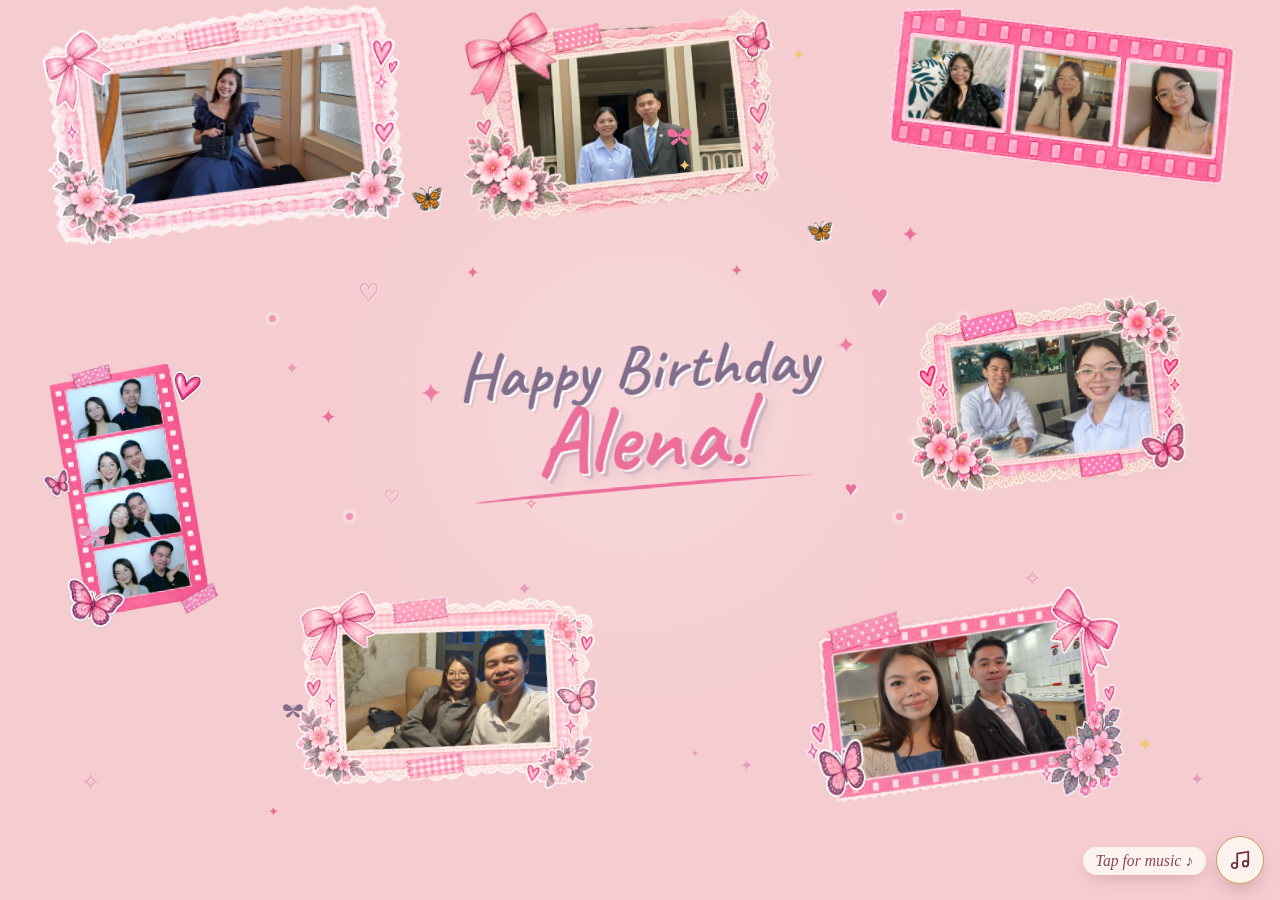
==== Scrapbook.html @ 2e059bf1 "Birthday gift website" ====
<!DOCTYPE html>
<html lang="en">
<head>
<meta charset="UTF-8">
<meta name="viewport" content="width=device-width, initial-scale=1.0">

<title>Happy Birthday Alena!</title>

<link rel="preconnect" href="https://fonts.googleapis.com">
<link rel="preconnect" href="https://fonts.gstatic.com" crossorigin>

<link
    href="https://fonts.googleapis.com/css2?family=Caveat:wght@500;600;700&family=Nunito:wght@400;600;700&display=swap"
    rel="stylesheet"
>

<style>

/* ============================================================
   HAPPY BIRTHDAY ALENA
   ALIVE SCRAPBOOK VERSION
   ============================================================ */


/* ============================================================
   COLORS
   ============================================================ */

:root {
    --purple: #826E8B;
    --pink: #EB6E9B;
    --rose: #E69CBA;
    --blush: #F4B3C7;
    --pale: #F5CDD0;
    --white: #ffffff;
}


/* ============================================================
   RESET
   ============================================================ */

* {
    box-sizing: border-box;
}

html,
body {
    margin: 0;
    padding: 0;

    width: 100%;
    height: 100%;

    overflow: hidden;
}

body {
    background: var(--pale);
    font-family: 'Nunito', sans-serif;
}
/* =========================
   BACK TO HOME BUTTON
   ========================= */

.back-button {
  position: fixed;
  top: 24px;
  left: 24px;
  z-index: 9999;

  display: inline-flex;
  align-items: center;
  gap: 8px;

  padding: 10px 18px;

  border: 1px solid rgba(139, 63, 82, 0.25);
  border-radius: 999px;

  background: rgba(255, 248, 249, 0.82);
  backdrop-filter: blur(10px);

  color: #8b3f52;

  font-family: 'Cormorant Garamond', serif;
  font-size: 16px;
  text-decoration: none;

  box-shadow: 0 5px 18px rgba(107, 44, 57, 0.12);

  transition:
    transform 0.3s ease,
    background 0.3s ease,
    box-shadow 0.3s ease;
}

.back-button span:first-child {
  font-family: Arial, sans-serif;
  font-size: 19px;
  line-height: 1;
}

.back-button:hover {
  transform: translateX(-3px);

  background: rgba(255, 255, 255, 0.95);

  box-shadow:
    0 8px 24px rgba(107, 44, 57, 0.18);
}

.back-button:active {
  transform: scale(0.96);
}

/* ============================================================
   MAIN SCRAPBOOK
   ============================================================ */

.scrapbook {
    position: relative;

    width: 100vw;
    height: 100vh;

    overflow: hidden;

    isolation: isolate;

    background: var(--pale);
}


/* ============================================================
   BACKGROUND
   ============================================================ */

.background-image {
    position: absolute;

    inset: -2%;

    width: 104%;
    height: 104%;

    z-index: 0;

    background-image: url("images/background.png");

    background-position: center center;
    background-repeat: no-repeat;
    background-size: cover;

    transform-origin: center;

    animation:
        backgroundReveal 1.4s ease-out both,
        backgroundBreath 14s ease-in-out 1.4s infinite alternate;
}


/* ============================================================
   SOFT PINK LIGHT OVERLAY
   ============================================================ */

.scrapbook::before {
    content: "";

    position: absolute;

    inset: 0;

    z-index: 1;

    pointer-events: none;

    background:
        radial-gradient(
            circle at 50% 45%,
            rgba(255,255,255,.22),
            transparent 38%
        );

    animation: softLight 6s ease-in-out infinite alternate;
}


/* ============================================================
   PHOTO AREA
   ============================================================ */

.mobile-flow {
    position: relative;

    width: 100%;
    height: 100%;

    z-index: 3;
}


/* ============================================================
   PHOTO BASE
   ============================================================ */

.photo {
    position: absolute;

    z-index: 4;

    opacity: 0;

    will-change: transform, opacity;

    animation:
        photoEnter .9s cubic-bezier(.18,.89,.32,1.28) forwards;
}


/*
   IMPORTANT:

   .photo handles the entrance animation.

   .photo-float handles the continuous floating animation.

   This prevents the two transforms from fighting each other.
*/

.photo-float {
    width: 100%;

    will-change: transform;

    animation:
        gentleFloat 5s ease-in-out infinite;
}


/* ============================================================
   PHOTOS

   The images already contain their scrapbook frames.
   Therefore no additional border/frame is added.
   ============================================================ */

.photo img {
    display: block;

    width: 100%;
    height: auto;

    max-width: none;

    border: none;
    border-radius: 0;
    box-shadow: none;
    filter: none;

    object-fit: contain;
}


/* ============================================================
   TOP LEFT — PHOTO 7
   ============================================================ */

.photo7 {
    left: 3.5%;
    top: 1%;

    width: 28%;

    z-index: 4;

    transform:
        translate(-60px, -30px)
        rotate(-2deg)
        scale(.88);

    animation-delay: .65s;
}

.photo7 .photo-float {
    animation-duration: 5.8s;
    animation-delay: 3.0s;
}


/* ============================================================
   TOP CENTER — PHOTO 5
   ============================================================ */

.photo5 {
    left: 36%;
    top: 1%;

    width: 25%;

    z-index: 4;

    transform:
        translateY(-55px)
        rotate(-1deg)
        scale(.88);

    animation-delay: .85s;
}

.photo5 .photo-float {
    animation-duration: 6.5s;
    animation-delay: 3.2s;
}


/* ============================================================
   TOP RIGHT — PHOTO 1
   ============================================================ */

.photo1 {
    left: 69%;
    top: -3%;

    width: 28%;

    z-index: 4;

    transform:
        translate(60px, -30px)
        rotate(2deg)
        scale(.88);

    animation-delay: 1.05s;
}

.photo1 .photo-float {
    animation-duration: 5.5s;
    animation-delay: 3.4s;
}


/* ============================================================
   LEFT MIDDLE — PHOTO 6
   ============================================================ */

.photo6 {
    left: 3%;
    top: 40%;

    width: 14%;

    z-index: 5;

    transform:
        translate(-60px, 25px)
        rotate(-4deg)
        scale(.88);

    animation-delay: 1.25s;
}

.photo6 .photo-float {
    animation-duration: 6.8s;
    animation-delay: 3.6s;
}


/* ============================================================
   RIGHT MIDDLE — PHOTO 2
   ============================================================ */

.photo2 {
    left: 71%;
    top: 32%;

    width: 22%;

    z-index: 4;

    transform:
        translate(60px, 20px)
        rotate(2deg)
        scale(.88);

    animation-delay: 1.45s;
}

.photo2 .photo-float {
    animation-duration: 5.9s;
    animation-delay: 3.1s;
}


/* ============================================================
   BOTTOM LEFT — PHOTO 3
   ============================================================ */

.photo3 {
    left: 23%;
    top: 60%;

    width: 24%;

    z-index: 4;

    transform:
        translate(-40px, 50px)
        rotate(3deg)
        scale(.88);

    animation-delay: 1.65s;
}

.photo3 .photo-float {
    animation-duration: 6.3s;
    animation-delay: 3.7s;
}


/* ============================================================
   BOTTOM RIGHT — PHOTO 4
   ============================================================ */

.photo4 {
    left: 62%;
    top: 65%;

    width: 27%;

    z-index: 4;

    transform:
        translate(50px, 50px)
        rotate(-2deg)
        scale(.88);

    animation-delay: 1.85s;
}

.photo4 .photo-float {
    animation-duration: 5.7s;
    animation-delay: 3.3s;
}


/* ============================================================
   CENTER BIRTHDAY TITLE
   ============================================================ */

.title-block {
    position: absolute;

    left: 31%;
    top: 38%;

    width: 38%;

    z-index: 20;

    text-align: center;

    pointer-events: none;

    opacity: 0;

    transform:
        translateY(20px)
        scale(.72)
        rotate(-3deg);

    animation:
        titleReveal 1.2s cubic-bezier(.17,.89,.32,1.25)
        3s forwards;
}


/* ============================================================
   TITLE FLOAT
   ============================================================ */

.title-inner {
    animation:
        titleFloat 5s ease-in-out 4.5s infinite;
}


/* ============================================================
   TITLE TEXT
   ============================================================ */

.title-line {
    margin: 0;

    font-family: 'Caveat', cursive;

    font-weight: 700;

    line-height: .82;

    letter-spacing: 1px;

    white-space: nowrap;
}


/* Happy Birthday */

.title-line--1 {
    font-size: clamp(
        38px,
        5vw,
        76px
    );

    color: var(--purple);

    text-shadow:
        2px 2px 0 rgba(255,255,255,.95),
        4px 4px 0 rgba(130,110,139,.15);
}


/* Alena */

.title-line--2 {
    margin-top: 5px;

    font-size: clamp(
        60px,
        7.5vw,
        115px
    );

    color: var(--pink);

    text-shadow:
        2px 2px 0 rgba(255,255,255,.95),
        5px 5px 0 rgba(130,110,139,.25),
        7px 7px 12px rgba(130,110,139,.15);
}


/* ============================================================
   TITLE UNDERLINE
   ============================================================ */

.birthday-underline {
    position: relative;

    width: 70%;
    height: 12px;

    margin: 5px auto 0;

    overflow: hidden;
}

.birthday-underline::after {
    content: "";

    position: absolute;

    left: 50%;
    top: 2px;

    width: 100%;
    height: 5px;

    border-radius: 50%;

    border-top: 4px solid var(--pink);

    transform:
        translateX(-50%)
        rotate(-2deg)
        scaleX(0);

    transform-origin: center;

    animation:
        underlineDraw .7s ease-out 3.65s forwards;
}


/* ============================================================
   TITLE SPARKLES
   ============================================================ */

.title-block::before,
.title-block::after {
    content: "✦";

    position: absolute;

    color: var(--pink);

    font-family: 'Caveat', cursive;

    opacity: 0;

    animation:
        sparkleAppear .8s ease-out 3.7s forwards,
        sparkleFloat 3s ease-in-out 4.6s infinite;
}

.title-block::before {
    left: 5%;
    top: 15%;

    font-size: clamp(
        20px,
        2.2vw,
        34px
    );
}

.title-block::after {
    right: 5%;
    top: 0;

    font-size: clamp(
        18px,
        1.8vw,
        30px
    );
}


/* ============================================================
   FLOATING DECORATIONS
   ============================================================ */

.decoration {
    position: absolute;

    z-index: 15;

    pointer-events: none;

    user-select: none;

    opacity: 0;
}


/* ============================================================
   HEARTS
   ============================================================ */

.heart {
    color: var(--pink);

    font-family: Arial, sans-serif;

    text-shadow:
        1px 1px 0 rgba(255,255,255,.8);

    animation:
        decorationAppear .7s ease-out forwards,
        heartFloat 6s ease-in-out infinite;
}


/* left heart */

.heart1 {
    left: 28%;
    top: 31%;

    font-size: 24px;

    animation-delay: 3.5s, 4.2s;
}


/* right heart */

.heart2 {
    left: 68%;
    top: 31%;

    font-size: 30px;

    animation-delay: 3.7s, 4.5s;
}


/* lower left */

.heart3 {
    left: 30%;
    top: 54%;

    font-size: 18px;

    animation-delay: 3.9s, 4.7s;
}


/* lower right */

.heart4 {
    left: 66%;
    top: 53%;

    font-size: 21px;

    animation-delay: 4.1s, 4.9s;
}


/* ============================================================
   BUTTERFLIES
   ============================================================ */

.butterfly {
    color: var(--rose);

    font-size: 27px;

    text-shadow:
        1px 1px 0 white;

    animation:
        decorationAppear .8s ease-out forwards,
        butterflyFloat 7s ease-in-out infinite;
}

.butterfly1 {
    left: 32%;
    top: 20%;

    animation-delay: 4s, 4.8s;
}

.butterfly2 {
    left: 63%;
    top: 24%;

    font-size: 22px;

    animation-delay: 4.3s, 5.1s;
}


/* ============================================================
   LITTLE STARS
   ============================================================ */

.star {
    color: var(--pink);

    font-family: 'Caveat', cursive;

    animation:
        decorationAppear .6s ease-out forwards,
        starPulse 2.5s ease-in-out infinite;
}

.star1 {
    left: 25%;
    top: 45%;

    font-size: 20px;

    animation-delay: 4s, 4.8s;
}

.star2 {
    left: 72%;
    top: 46%;

    font-size: 25px;

    animation-delay: 4.2s, 5s;
}

.star3 {
    left: 57%;
    top: 29%;

    font-size: 16px;

    animation-delay: 4.4s, 5.2s;
}

.star4 {
    left: 41%;
    top: 55%;

    font-size: 15px;

    animation-delay: 4.6s, 5.4s;
}


/* ============================================================
   SMALL FLOATING DOTS
   ============================================================ */

.dot {
    width: 7px;
    height: 7px;

    border-radius: 50%;

    background: rgba(235,110,155,.55);

    box-shadow:
        0 0 0 4px rgba(255,255,255,.25);

    animation:
        decorationAppear .6s ease-out forwards,
        dotFloat 5s ease-in-out infinite;
}

.dot1 {
    left: 21%;
    top: 35%;

    animation-delay: 4s, 4.5s;
}

.dot2 {
    left: 75%;
    top: 35%;

    animation-delay: 4.2s, 4.8s;
}

.dot3 {
    left: 27%;
    top: 57%;

    animation-delay: 4.4s, 5.1s;
}

.dot4 {
    left: 70%;
    top: 57%;

    animation-delay: 4.6s, 5.3s;
}


/* ============================================================
   PHOTO GLOW
   Very subtle so the scrapbook still looks natural.
   ============================================================ */

.photo::after {
    content: "";

    position: absolute;

    inset: 8%;

    z-index: -1;

    border-radius: 50%;

    background: rgba(255,255,255,.18);

    filter: blur(18px);

    opacity: 0;

    animation:
        photoGlow 4s ease-in-out 4s infinite alternate;
}


/* ============================================================
   ENTRANCE ANIMATION
   ============================================================ */

@keyframes photoEnter {

    0% {
        opacity: 0;

        transform:
            translate(
                var(--start-x, 0),
                var(--start-y, 0)
            )
            rotate(var(--rotation, 0deg))
            scale(.88);
    }

    65% {
        opacity: 1;

        transform:
            translate(0,0)
            rotate(
                calc(var(--rotation, 0deg) - 1deg)
            )
            scale(1.03);
    }

    100% {
        opacity: 1;

        transform:
            translate(0,0)
            rotate(var(--rotation, 0deg))
            scale(1);
    }
}


/* ============================================================
   CONTINUOUS PHOTO FLOAT
   ============================================================ */

@keyframes gentleFloat {

    0% {
        transform:
            translate3d(0,0,0)
            rotate(0deg);
    }

    25% {
        transform:
            translate3d(0,-6px,0)
            rotate(.35deg);
    }

    50% {
        transform:
            translate3d(0,-10px,0)
            rotate(-.45deg);
    }

    75% {
        transform:
            translate3d(0,-5px,0)
            rotate(.3deg);
    }

    100% {
        transform:
            translate3d(0,0,0)
            rotate(0deg);
    }
}


/* ============================================================
   BACKGROUND MOVEMENT
   ============================================================ */

@keyframes backgroundReveal {

    from {
        opacity: 0;

        transform: scale(1.07);
    }

    to {
        opacity: 1;

        transform: scale(1);
    }
}


@keyframes backgroundBreath {

    from {
        transform: scale(1);
    }

    to {
        transform: scale(1.025);
    }
}


/* ============================================================
   SOFT LIGHT
   ============================================================ */

@keyframes softLight {

    from {
        opacity: .55;
    }

    to {
        opacity: 1;
    }
}


/* ============================================================
   TITLE ENTRANCE
   ============================================================ */

@keyframes titleReveal {

    0% {
        opacity: 0;

        transform:
            translateY(20px)
            scale(.72)
            rotate(-3deg);
    }

    55% {
        opacity: 1;

        transform:
            translateY(-5px)
            scale(1.06)
            rotate(-3deg);
    }

    75% {
        transform:
            translateY(2px)
            scale(.98)
            rotate(-3deg);
    }

    100% {
        opacity: 1;

        transform:
            translateY(0)
            scale(1)
            rotate(-3deg);
    }
}


/* ============================================================
   TITLE FLOAT
   ============================================================ */

@keyframes titleFloat {

    0% {
        transform:
            translateY(0)
            rotate(0deg);
    }

    50% {
        transform:
            translateY(-5px)
            rotate(.5deg);
    }

    100% {
        transform:
            translateY(0)
            rotate(0deg);
    }
}


/* ============================================================
   UNDERLINE
   ============================================================ */

@keyframes underlineDraw {

    from {
        transform:
            translateX(-50%)
            rotate(-2deg)
            scaleX(0);
    }

    to {
        transform:
            translateX(-50%)
            rotate(-2deg)
            scaleX(1);
    }
}


/* ============================================================
   SPARKLE
   ============================================================ */

@keyframes sparkleAppear {

    0% {
        opacity: 0;

        transform:
            scale(.2)
            rotate(-30deg);
    }

    70% {
        opacity: 1;

        transform:
            scale(1.2)
            rotate(10deg);
    }

    100% {
        opacity: .85;

        transform:
            scale(1)
            rotate(0);
    }
}


@keyframes sparkleFloat {

    0% {
        transform: translateY(0) rotate(0);
    }

    50% {
        transform: translateY(-7px) rotate(10deg);
    }

    100% {
        transform: translateY(0) rotate(0);
    }
}


/* ============================================================
   HEART FLOAT
   ============================================================ */

@keyframes heartFloat {

    0% {
        transform:
            translate(0,0)
            rotate(-5deg);
    }

    25% {
        transform:
            translate(5px,-8px)
            rotate(4deg);
    }

    50% {
        transform:
            translate(-3px,-15px)
            rotate(-3deg);
    }

    75% {
        transform:
            translate(5px,-8px)
            rotate(5deg);
    }

    100% {
        transform:
            translate(0,0)
            rotate(-5deg);
    }
}


/* ============================================================
   BUTTERFLY FLOAT
   ============================================================ */

@keyframes butterflyFloat {

    0% {
        transform:
            translate(0,0)
            rotate(-8deg);
    }

    25% {
        transform:
            translate(8px,-10px)
            rotate(5deg);
    }

    50% {
        transform:
            translate(-4px,-20px)
            rotate(-5deg);
    }

    75% {
        transform:
            translate(-10px,-9px)
            rotate(8deg);
    }

    100% {
        transform:
            translate(0,0)
            rotate(-8deg);
    }
}


/* ============================================================
   STAR PULSE
   ============================================================ */

@keyframes starPulse {

    0%,
    100% {
        opacity: .45;

        transform:
            scale(.8)
            rotate(0);
    }

    50% {
        opacity: 1;

        transform:
            scale(1.25)
            rotate(20deg);
    }
}


/* ============================================================
   DOT FLOAT
   ============================================================ */

@keyframes dotFloat {

    0% {
        transform: translateY(0);
    }

    50% {
        transform: translateY(-12px);
    }

    100% {
        transform: translateY(0);
    }
}


/* ============================================================
   DECORATION APPEAR
   ============================================================ */

@keyframes decorationAppear {

    from {
        opacity: 0;

        transform:
            scale(.2)
            rotate(-20deg);
    }

    to {
        opacity: 1;

        transform:
            scale(1)
            rotate(0);
    }
}


/* ============================================================
   PHOTO GLOW
   ============================================================ */

@keyframes photoGlow {

    from {
        opacity: 0;
    }

    to {
        opacity: .5;
    }
}


/* ============================================================
   TABLET
   ============================================================ */

@media (min-width: 601px) and (max-width: 1199px) {

    html,
    body {
        width: 100%;
        height: 100%;

        overflow: hidden;
    }

    .scrapbook {
        width: 100vw;
        height: 100vh;
    }

    .photo7 {
        left: 3%;
        top: 7%;
        width: 28%;
    }

    .photo5 {
        left: 36%;
        top: 5%;
        width: 25%;
    }

    .photo1 {
        left: 69%;
        top: 5%;
        width: 28%;
    }

    .photo6 {
        left: 2.5%;
        top: 40%;
        width: 14%;
    }

    .photo2 {
        left: 71%;
        top: 41%;
        width: 18%;
    }

    .photo3 {
        left: 23%;
        top: 69%;
        width: 24%;
    }

    .photo4 {
        left: 62%;
        top: 70%;
        width: 27%;
    }

    .title-block {
        left: 30%;
        top: 34%;
        width: 40%;
    }

    .title-line--1 {
        font-size: 5vw;
    }

    .title-line--2 {
        font-size: 7.5vw;
    }

    .heart1 {
        left: 27%;
    }

    .heart2 {
        left: 67%;
    }
}


/* ============================================================
   MOBILE
   ============================================================ */

@media (max-width: 600px) {

    html,
    body {
        width: 100%;
        height: auto;

        overflow-x: hidden;
        overflow-y: auto;
    }


    .scrapbook {
        width: 100%;
        height: auto;

        min-height: 100vh;

        overflow: hidden;
    }


    .background-image {
        position: fixed;

        inset: 0;

        width: 100%;
        height: 100%;
    }


    .mobile-flow {
        display: flex;

        flex-direction: column;

        height: auto;

        padding-top: 15px;
    }


    /* --------------------------------------------------------
       TITLE
       -------------------------------------------------------- */

    .title-block {
        position: relative;

        left: auto;
        top: auto;

        width: 100%;

        order: -1;

        padding:
            25px 10px 15px;

        margin: 0 auto 10px;

        transform:
            translateY(15px)
            scale(.72)
            rotate(-2deg);

        animation-delay: 1s;
    }


    .title-inner {
        animation:
            titleFloat 5s ease-in-out 2.5s infinite;
    }


    .title-line--1 {
        font-size: 42px;
    }


    .title-line--2 {
        font-size: 68px;
    }


    /* --------------------------------------------------------
       PHOTOS
       -------------------------------------------------------- */

    .photo {
        position: relative;

        left: auto !important;
        top: auto !important;

        width: 88% !important;

        margin:
            18px auto;

        transform:
            translateY(25px)
            scale(.9);

        animation:
            mobilePhotoEnter
            .8s
            cubic-bezier(.18,.89,.32,1.28)
            forwards;
    }


    .photo-float {
        animation:
            mobileFloat
            5s
            ease-in-out
            infinite;
    }


    .photo7 {
        animation-delay: 1.8s;
    }

    .photo5 {
        animation-delay: 2s;
    }

    .photo1 {
        animation-delay: 2.2s;
    }

    .photo6 {
        animation-delay: 2.4s;
    }

    .photo2 {
        animation-delay: 2.6s;
    }

    .photo3 {
        animation-delay: 2.8s;
    }

    .photo4 {
        animation-delay: 3s;
    }



/* Mobile */
@media (max-width: 600px) {
  .back-button {
    top: 16px;
    left: 16px;

    padding: 8px 14px;
    font-size: 15px;
  }
}

    /* --------------------------------------------------------
       DECORATIONS
       -------------------------------------------------------- */

    .decoration {
        display: none;
    }
}


/* ============================================================
   MOBILE PHOTO ENTRANCE
   ============================================================ */

@keyframes mobilePhotoEnter {

    from {
        opacity: 0;

        transform:
            translateY(35px)
            scale(.88);
    }

    65% {
        opacity: 1;

        transform:
            translateY(-5px)
            scale(1.02);
    }

    to {
        opacity: 1;

        transform:
            translateY(0)
            scale(1);
    }
}


/* ============================================================
   MOBILE FLOAT
   ============================================================ */

@keyframes mobileFloat {

    0% {
        transform: translateY(0) rotate(0);
    }

    50% {
        transform: translateY(-5px) rotate(.3deg);
    }

    100% {
        transform: translateY(0) rotate(0);
    }
}


/* ============================================================
   REDUCED MOTION
   ============================================================ */

@media (prefers-reduced-motion: reduce) {

    *,
    *::before,
    *::after {
        animation-duration: .01ms !important;
        animation-delay: 0ms !important;
        animation-iteration-count: 1 !important;
    }
}

</style>
<link rel="stylesheet" href="slow-photos.css">
</head>


<body>

<div class="scrapbook">

    <!-- ======================================================
         BACKGROUND
         ====================================================== -->

    <div class="background-image"></div>


    <!-- ======================================================
         CENTER TITLE
         ====================================================== -->

    <div class="title-block" aria-label="Happy Birthday Alena">

        <div class="title-inner">

            <p class="title-line title-line--1">
                Happy Birthday
            </p>

            <p class="title-line title-line--2">
                Alena!
            </p>

            <div class="birthday-underline"></div>

        </div>

    </div>


    <!-- ======================================================
         FLOATING DECORATIONS
         ====================================================== -->

    <span class="decoration heart heart1">♡</span>
    <span class="decoration heart heart2">♥</span>
    <span class="decoration heart heart3">♡</span>
    <span class="decoration heart heart4">♥</span>

    <span class="decoration butterfly butterfly1">🦋</span>
    <span class="decoration butterfly butterfly2">🦋</span>

    <span class="decoration star star1">✦</span>
    <span class="decoration star star2">✧</span>
    <span class="decoration star star3">✦</span>
    <span class="decoration star star4">✧</span>

    <span class="decoration dot dot1"></span>
    <span class="decoration dot dot2"></span>
    <span class="decoration dot dot3"></span>
    <span class="decoration dot dot4"></span>


    <!-- ======================================================
         PHOTOS
         ====================================================== -->

    <div class="mobile-flow">

        <div class="photo photo7"
             style="--rotation:-2deg; --start-x:-60px; --start-y:-30px;">
            <div class="photo-float">
                <img src="images/photo7.jpg" alt="Photo 7">
            </div>
        </div>


        <div class="photo photo5"
             style="--rotation:-1deg; --start-x:0px; --start-y:-55px;">
            <div class="photo-float">
                <img src="images/photo5.jpg" alt="Photo 5">
            </div>
        </div>


        <div class="photo photo1"
             style="--rotation:2deg; --start-x:60px; --start-y:-30px;">
            <div class="photo-float">
                <img src="images/photo1.jpg" alt="Photo 1">
            </div>
        </div>


        <div class="photo photo6"
             style="--rotation:-4deg; --start-x:-60px; --start-y:25px;">
            <div class="photo-float">
                <img src="images/photo6.jpg" alt="Photo 6">
            </div>
        </div>


        <div class="photo photo2"
             style="--rotation:2deg; --start-x:60px; --start-y:20px;">
            <div class="photo-float">
                <img src="images/photo2.jpg" alt="Photo 2">
            </div>
        </div>


        <div class="photo photo3"
             style="--rotation:3deg; --start-x:-40px; --start-y:50px;">
            <div class="photo-float">
                <img src="images/photo3.jpg" alt="Photo 3">
            </div>
        </div>


        <div class="photo photo4"
             style="--rotation:-2deg; --start-x:50px; --start-y:50px;">
            <div class="photo-float">
                <img src="images/photo4.jpg" alt="Photo 4">
            </div>
        </div>

    </div>

</div>
<script src="music.js"></script>
<script src="scrapbook-magic.js"></script>
</body>
</html>
---- slow-photos.css ----
/* =====================================================================
   SLOWER PHOTO REVEAL  —  slow-photos.css   (for Scrapbook.html)
   ---------------------------------------------------------------------
   Link this file AFTER the page's own <style> block, so it wins:

       </style>
       <link rel="stylesheet" href="slow-photos.css">
       </head>

   Change the three numbers below to taste:
     --photo-time   how long each photo takes to fade / drift into place
     --photo-gap    the pause between one photo and the next
     --photo-start  the wait before the first photo appears
   ===================================================================== */
:root {
  --photo-time: 2.4s;
  --photo-gap: .8s;
  --photo-start: .6s;
}

/* the order the photos arrive in: 7, 5, 1, 6, 2, 3, 4 */
.photo7 { --i: 0; }
.photo5 { --i: 1; }
.photo1 { --i: 2; }
.photo6 { --i: 3; }
.photo2 { --i: 4; }
.photo3 { --i: 5; }
.photo4 { --i: 6; }

.photo {
  animation-duration: var(--photo-time);
  animation-timing-function: cubic-bezier(.25, .6, .3, 1);   /* soft, unhurried landing */
  animation-delay: calc(var(--photo-start) + var(--i, 0) * var(--photo-gap));
}

/* the gentle floating only begins once a photo has settled */
.photo .photo-float {
  animation-delay: calc(var(--photo-start) + var(--i, 0) * var(--photo-gap) + var(--photo-time));
}

/* phones: the title comes in first at the top, so the photos start a little later */
@media (max-width: 600px) {
  :root {
    --photo-start: 2s;
    --photo-gap: .8s;
  }
}


/* =====================================================================
   TITLE LAST  —  "Happy Birthday Alena!" appears once every photo has landed
   ---------------------------------------------------------------------
   The title and the little hearts, stars, butterflies and dots around it
   are all pushed back so they start together, right after the last photo.
   Change --title-pause for a longer or shorter beat before the title.
   (Phones keep the title first, because it sits at the top above the photos.)
   ===================================================================== */
:root {
  --title-pause: .3s;
}

@media (min-width: 601px) {
  :root {
    /* how much later than before everything around the title starts
       (the original page had the title at 3s) */
    --title-shift: calc(var(--photo-start) + 6 * var(--photo-gap) + var(--photo-time) + var(--title-pause) - 3s);
  }

  .title-block                { animation-delay: calc(3s + var(--title-shift)); }
  .title-inner                { animation-delay: calc(4.5s + var(--title-shift)); }
  .birthday-underline::after  { animation-delay: calc(3.65s + var(--title-shift)); }
  .title-block::before,
  .title-block::after         { animation-delay: calc(3.7s + var(--title-shift)), calc(4.6s + var(--title-shift)); }

  .heart1     { animation-delay: calc(3.5s + var(--title-shift)), calc(4.2s + var(--title-shift)); }
  .heart2     { animation-delay: calc(3.7s + var(--title-shift)), calc(4.5s + var(--title-shift)); }
  .heart3     { animation-delay: calc(3.9s + var(--title-shift)), calc(4.7s + var(--title-shift)); }
  .heart4     { animation-delay: calc(4.1s + var(--title-shift)), calc(4.9s + var(--title-shift)); }

  .butterfly1 { animation-delay: calc(4s + var(--title-shift)),   calc(4.8s + var(--title-shift)); }
  .butterfly2 { animation-delay: calc(4.3s + var(--title-shift)), calc(5.1s + var(--title-shift)); }

  .star1      { animation-delay: calc(4s + var(--title-shift)),   calc(4.8s + var(--title-shift)); }
  .star2      { animation-delay: calc(4.2s + var(--title-shift)), calc(5s + var(--title-shift)); }
  .star3      { animation-delay: calc(4.4s + var(--title-shift)), calc(5.2s + var(--title-shift)); }
  .star4      { animation-delay: calc(4.6s + var(--title-shift)), calc(5.4s + var(--title-shift)); }

  .dot1       { animation-delay: calc(4s + var(--title-shift)),   calc(4.5s + var(--title-shift)); }
  .dot2       { animation-delay: calc(4.2s + var(--title-shift)), calc(4.8s + var(--title-shift)); }
  .dot3       { animation-delay: calc(4.4s + var(--title-shift)), calc(5.1s + var(--title-shift)); }
  .dot4       { animation-delay: calc(4.6s + var(--title-shift)), calc(5.3s + var(--title-shift)); }
}
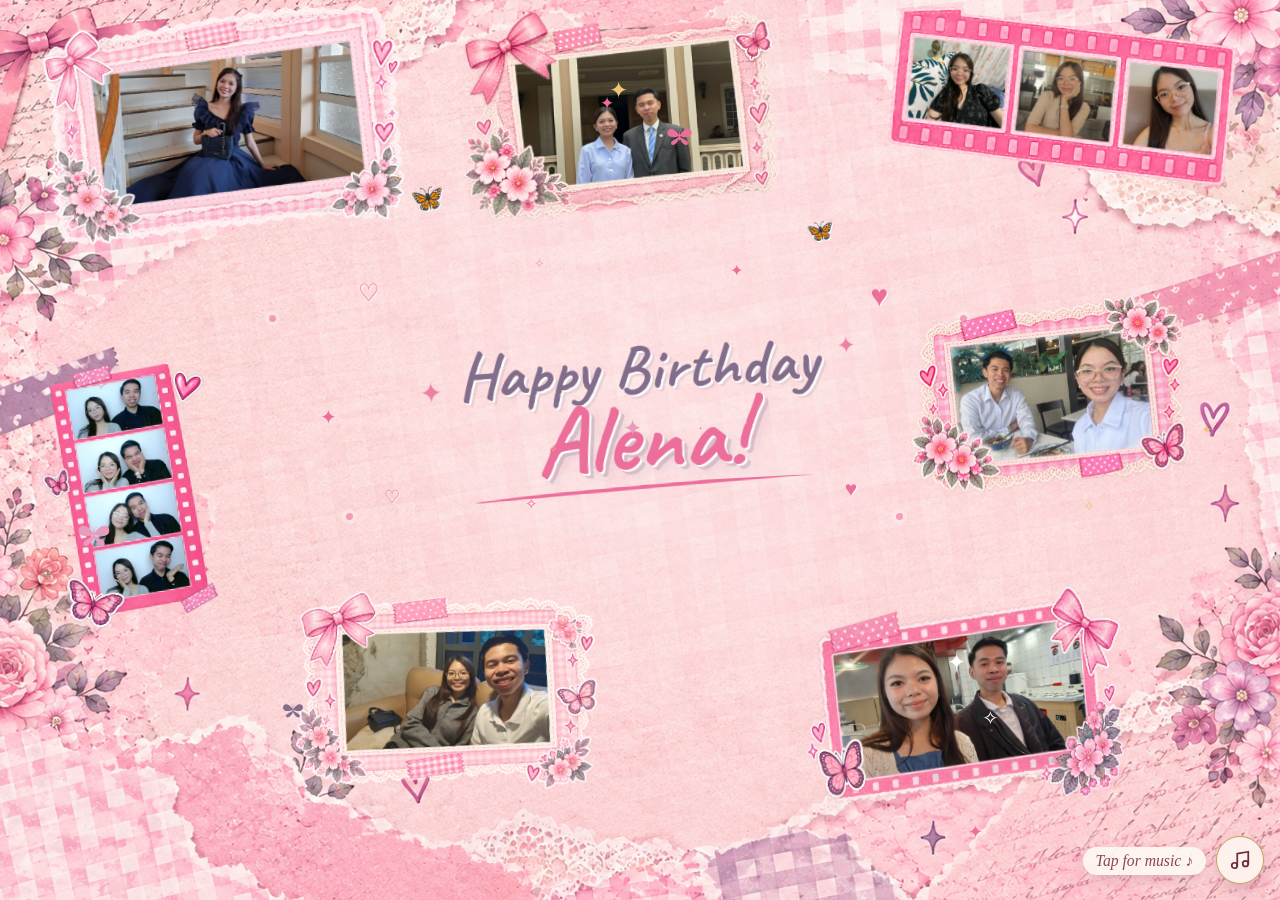
==== commit ea658daa: "Use lowercase image names" ====
--- a/Scrapbook.html
+++ b/Scrapbook.html
@@ -146,7 +146,7 @@
 
     z-index: 0;
 
-    background-image: url("images/background.png");
+    background-image: url("images/Background.png");
 
     background-position: center center;
     background-repeat: no-repeat;
